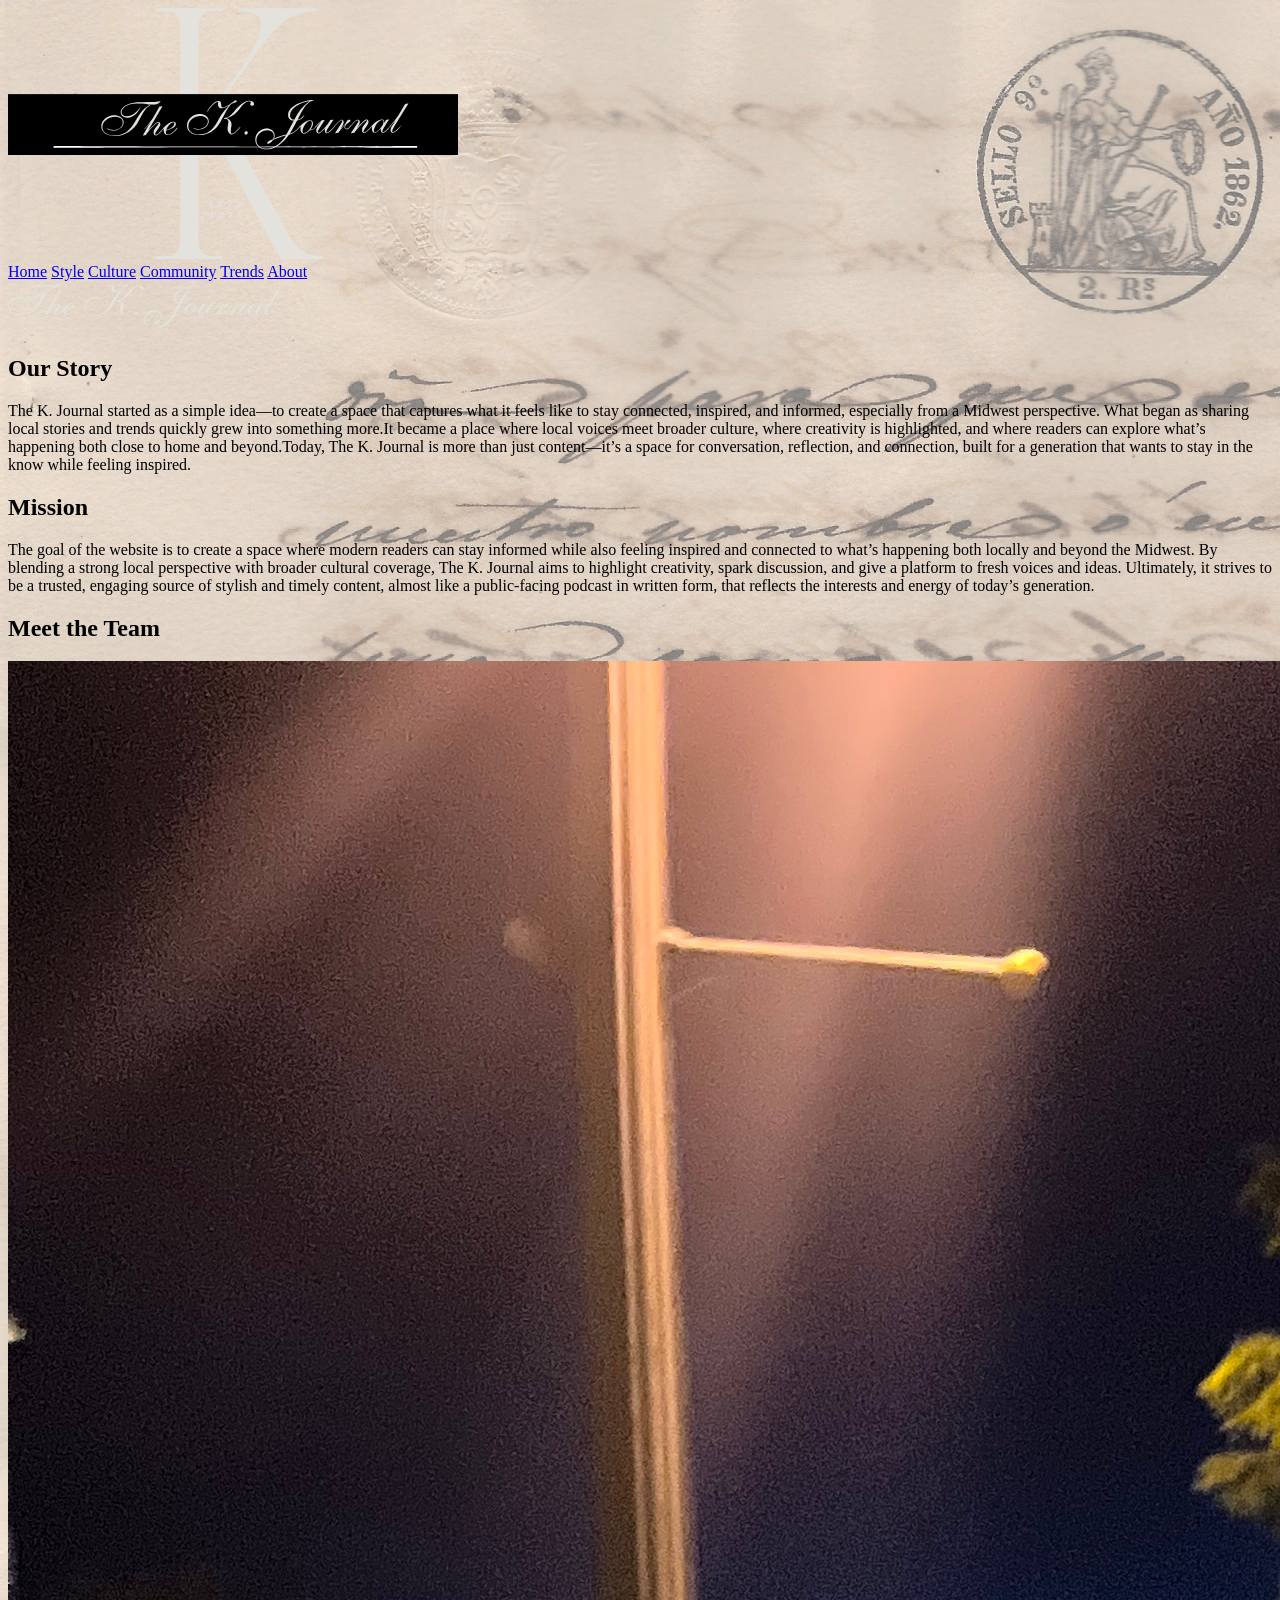
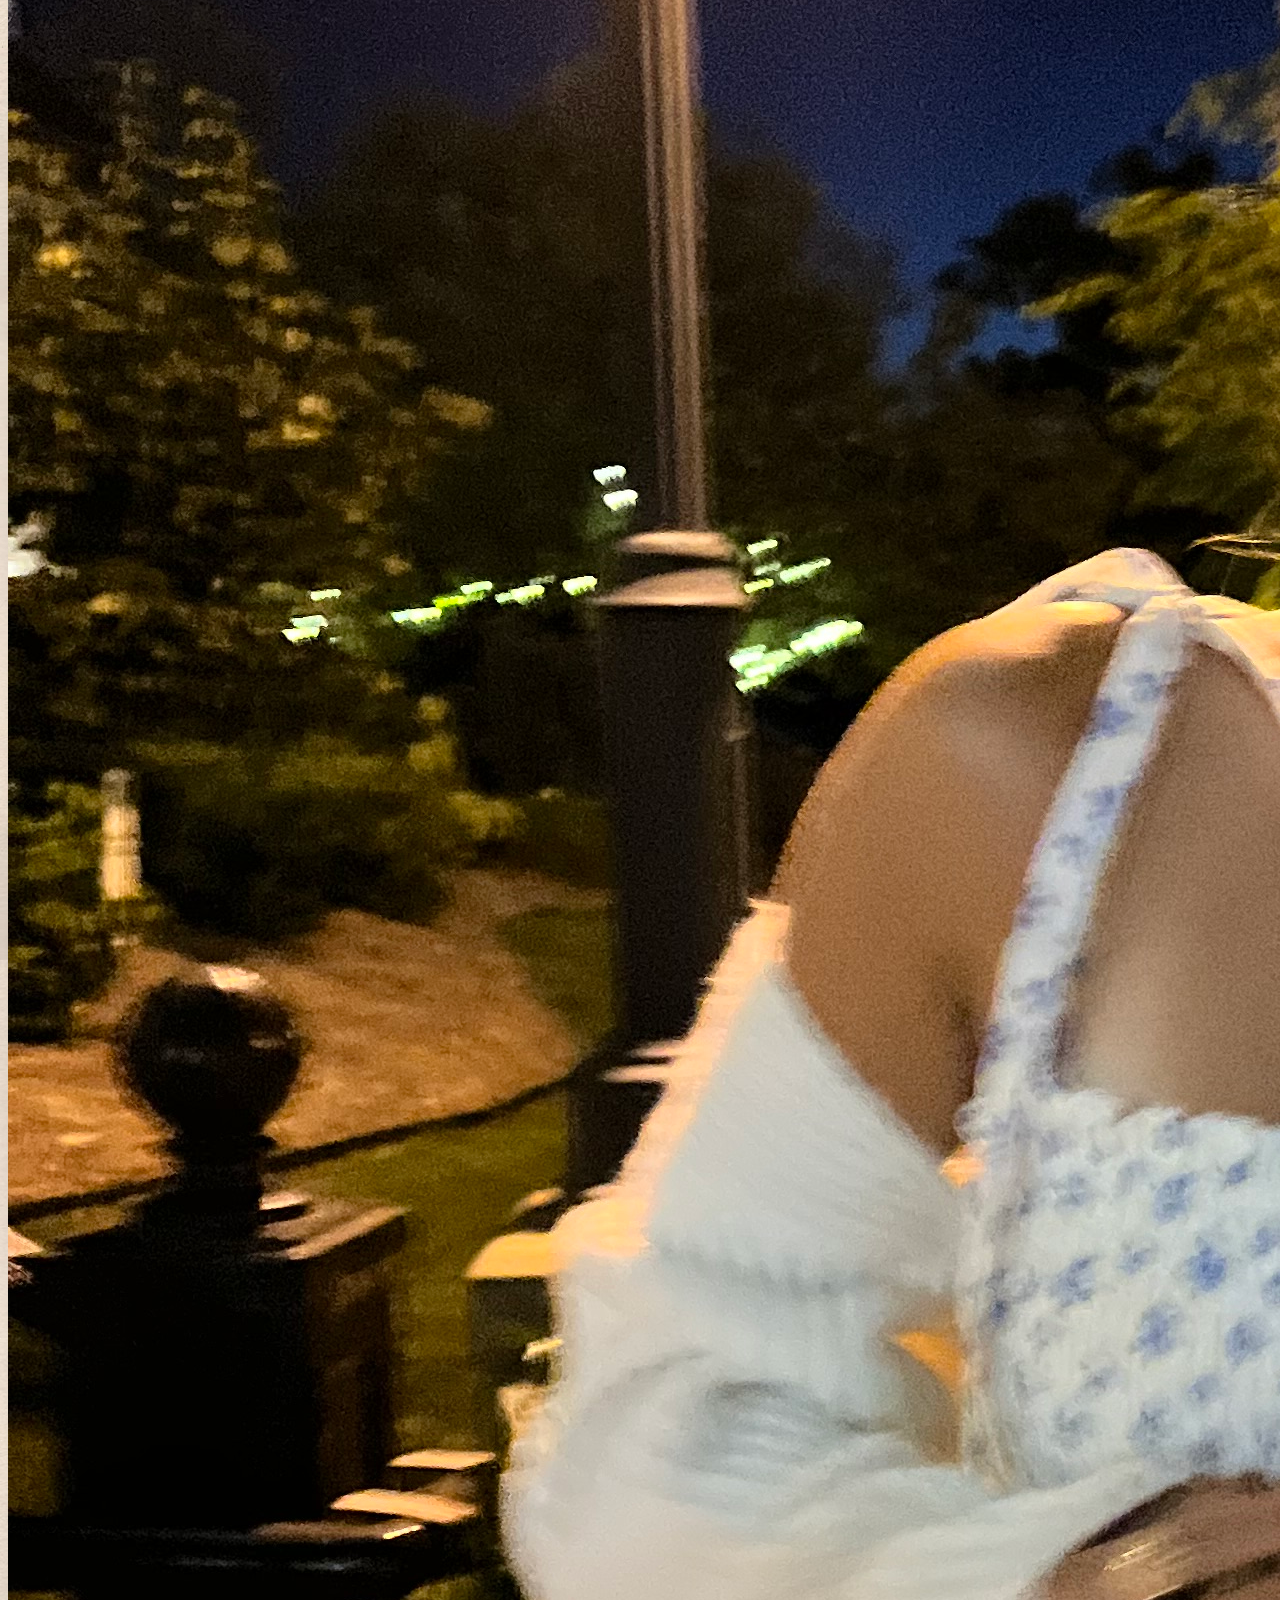
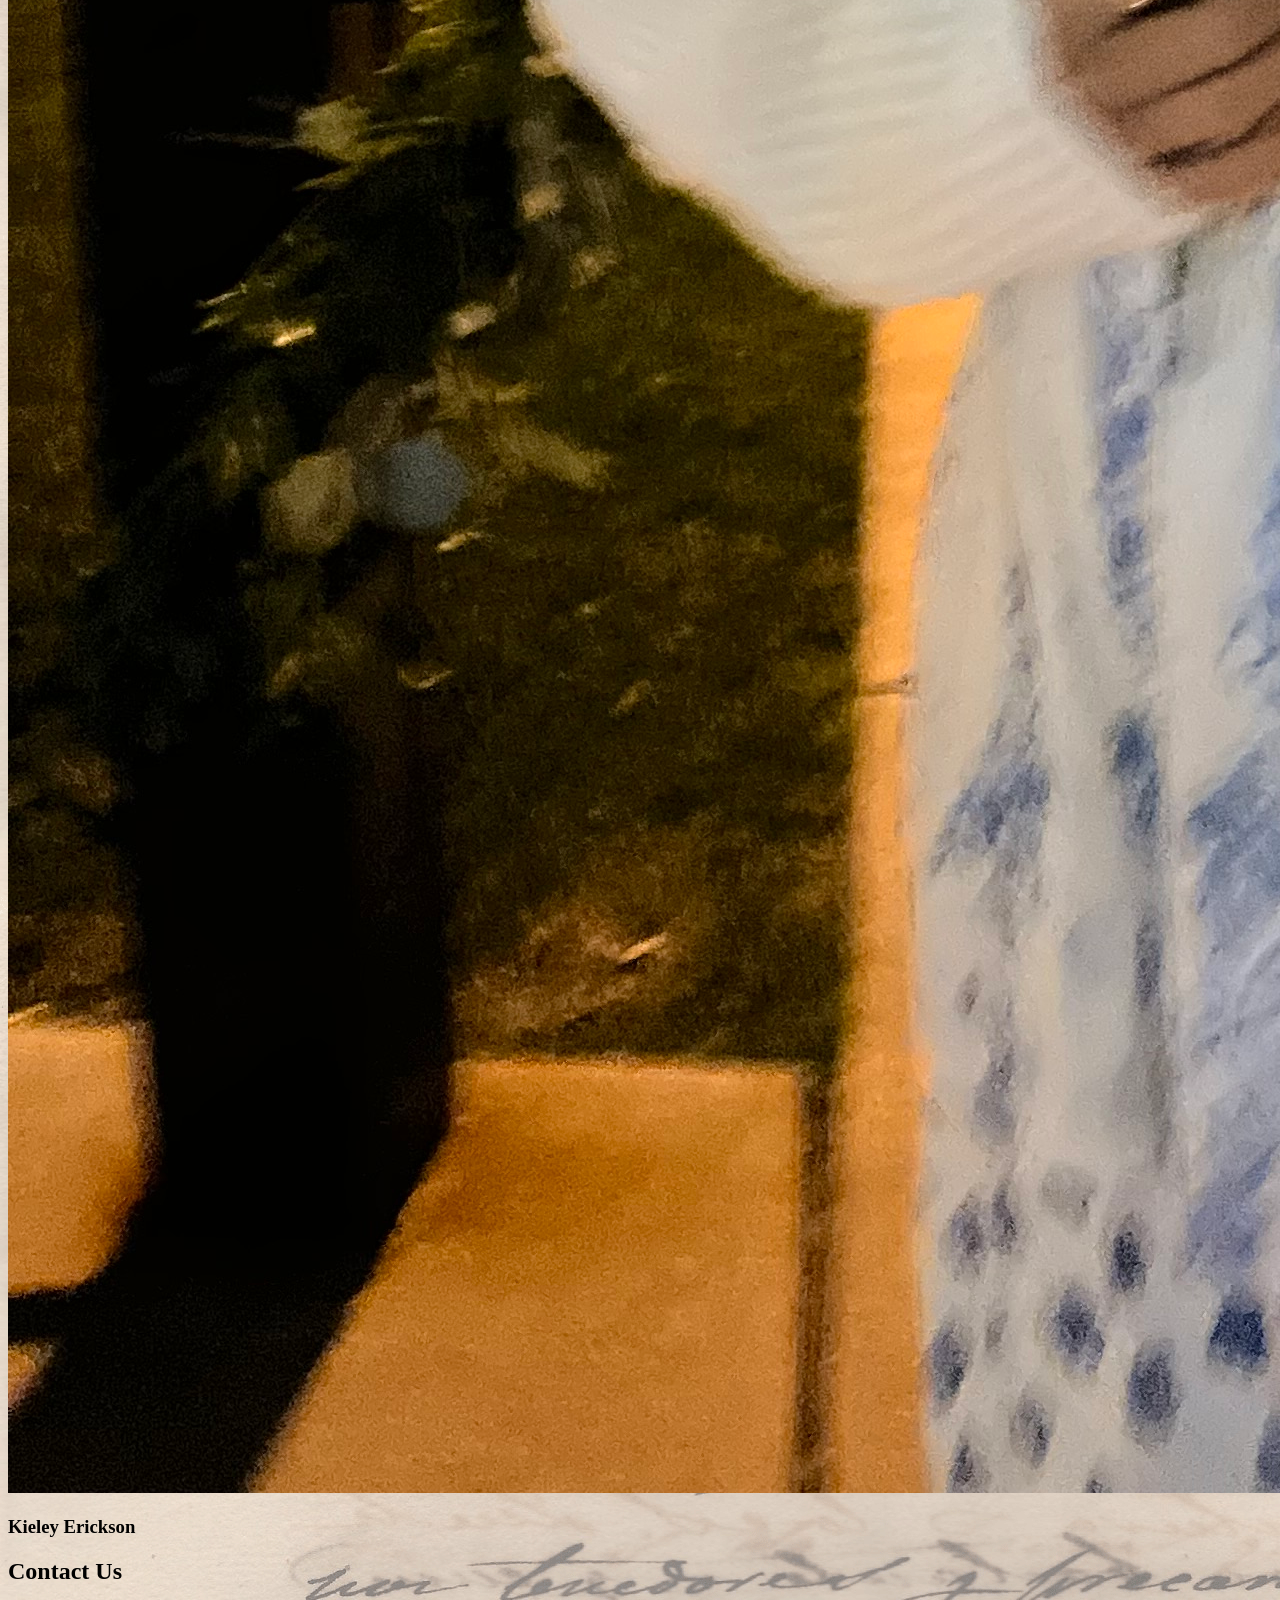
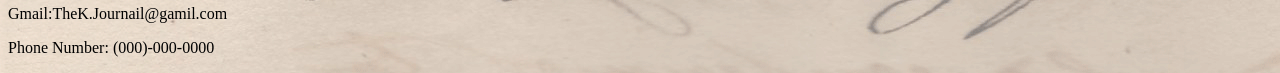
==== about.html @ 37d0058e "part 1" ====
<!DOCTYPE html>
<html lang="en">
<head>
    <meta charset="UTF-8">
    <meta name="viewport" content="width=device-width, initial-scale=1.0">
    <title>About</title>
    <link rel="stylesheet" href="styles.css">
</head>
<body>
    <header>
         <img src="images/logo.png" alt="logo">
        <nav>
            <a href="index.html">Home</a>
            <a href="style.html">Style</a>
            <a href="culture.html">Culture</a>
            <a href="community.html">Community</a>
            <a href="trends.html">Trends</a>
            <a href="about.html">About</a>
        </nav>
         <img src="images/kjournal.png" alt="kjournal">
    </header>
    <main>
        <section id="about class=about">
            <div>
            <H1>Our Story</H1>
                <p>The K. Journal started as a simple idea—to create a space that captures what it feels like to stay connected, inspired, and informed, especially from a Midwest perspective. What began as sharing local stories and trends quickly grew into something more.It became a place where local voices meet broader culture, where creativity is highlighted, and where readers can explore what’s happening both close to home and beyond.Today, The K. Journal is more than just content—it’s a space for conversation, reflection, and connection, built for a generation that wants to stay in the know while feeling inspired.</p>
            </div>
            <div>
        <h2>Mission</h2>
                <p>The goal of the website is to create a space where modern readers can stay informed while also feeling inspired and connected to what’s happening both locally and beyond the Midwest. By blending a strong local perspective with broader cultural coverage, The K. Journal aims to highlight creativity, spark discussion, and give a platform to fresh voices and ideas. Ultimately, it strives to be a trusted, engaging source of stylish and timely content, almost like a public-facing podcast in written form, that reflects the interests and energy of today’s generation.</p>
            </div>
            <div>
                <h2>Meet the Team</h2>
        <img src="images/me.jpg" alt="me">
        <h3>Kieley Erickson</h3>
            </div>
        </section>
    </main>
    <footer>
        <section class="footer">
        <h2>Contact Us</h2>
        <p>Gmail:TheK.Journail@gamil.com</p>
        <p>Phone Number: (000)-000-0000</p>
    </section>
    </footer>
</body>
</html>
---- styles.css ----
body{
    background-image: url(images/background.png);
}
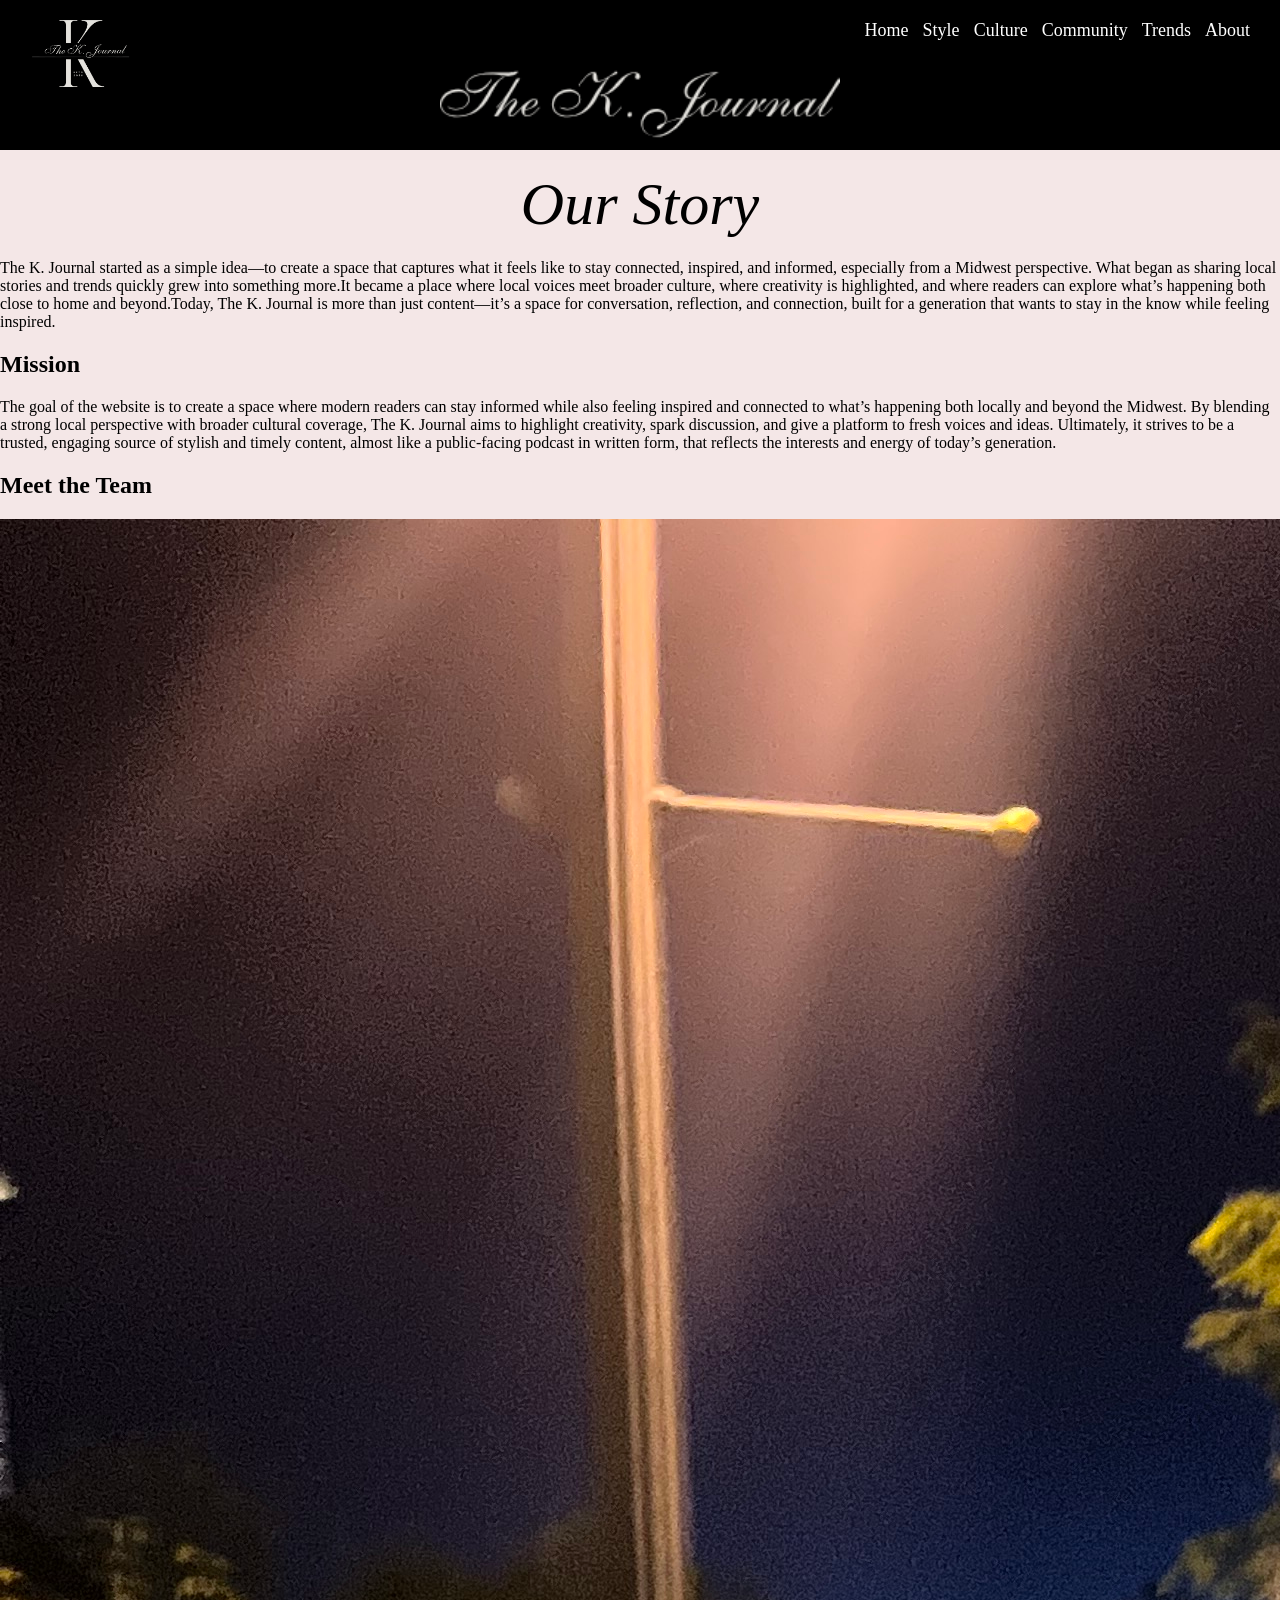
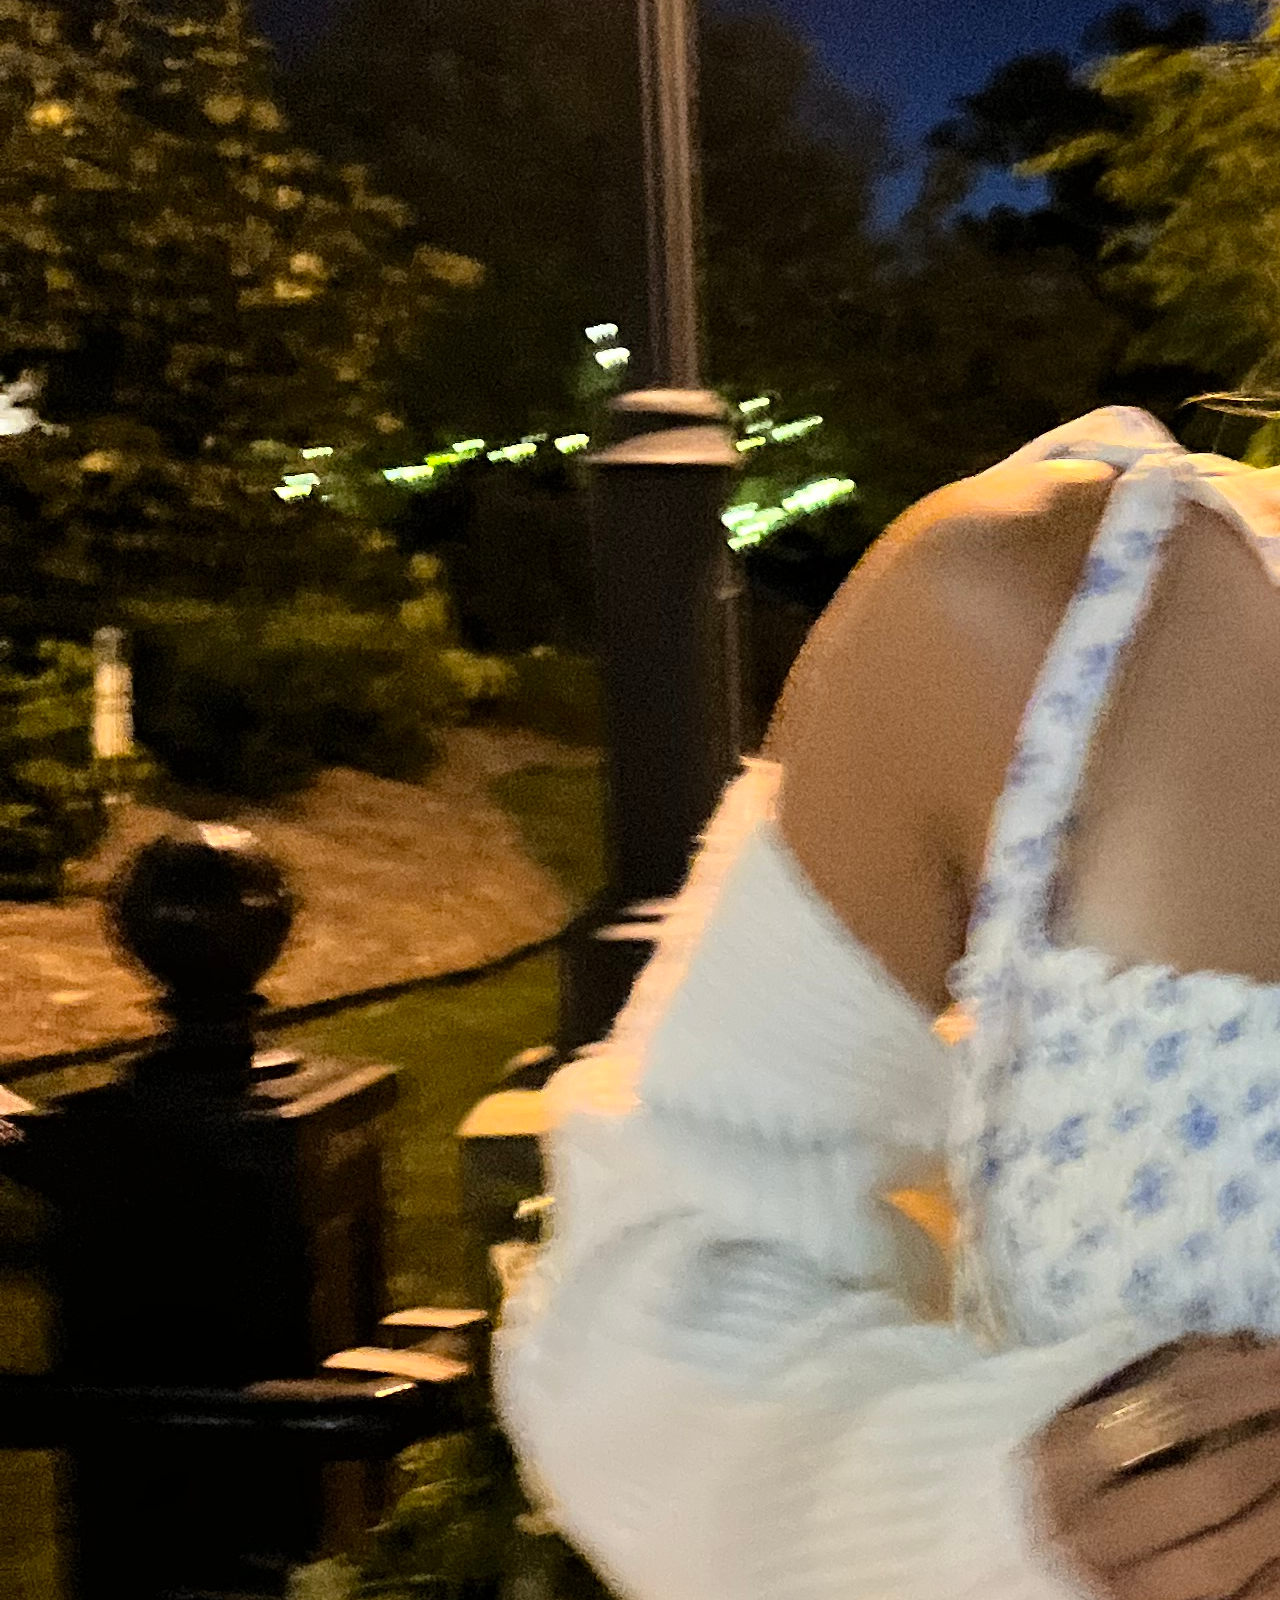
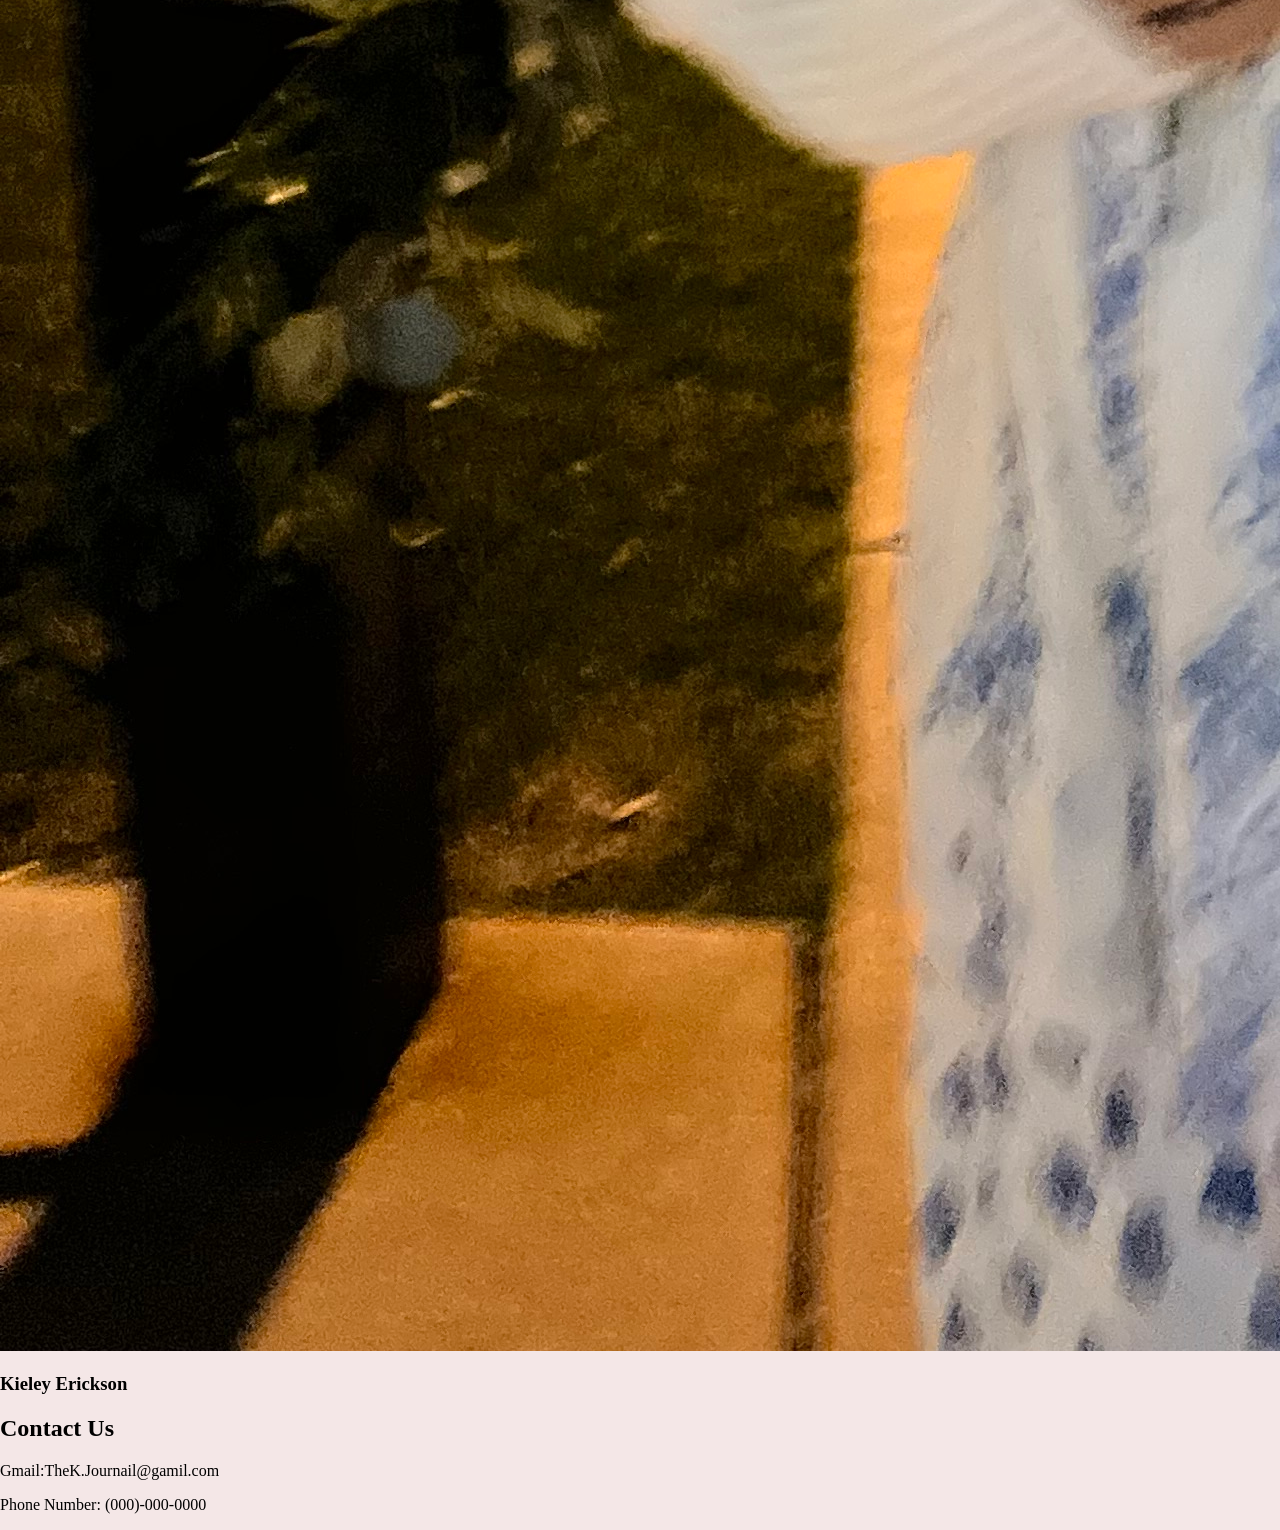
==== commit 3b310e0a: "part 2" ====
--- a/about.html
+++ b/about.html
@@ -8,7 +8,8 @@
 </head>
 <body>
     <header>
-         <img src="images/logo.png" alt="logo">
+       <img class="logo" src="images/logo.png" alt="logo">
+        <img class=title src="images/kjournal.png" alt="kjournal">
         <nav>
             <a href="index.html">Home</a>
             <a href="style.html">Style</a>
@@ -17,7 +18,6 @@
             <a href="trends.html">Trends</a>
             <a href="about.html">About</a>
         </nav>
-         <img src="images/kjournal.png" alt="kjournal">
     </header>
     <main>
         <section id="about class=about">
--- a/styles.css
+++ b/styles.css
@@ -1,3 +1,157 @@
 body{
-    background-image: url(images/background.png);
+   background-color: rgba(238, 216, 216, 0.598);
+    font-family: serif;
+    background-size: cover;
+    margin: 0;
 }
+header{
+    background-color: black;
+    position: relative;
+    height: 150px;
+}
+.logo{
+    width: 120px;
+    position: absolute;
+    left: 20px;
+    top: 20px;
+}
+
+.title{
+     width: 400px;
+    position: absolute;
+    left: 50%;
+    margin-left: -200px;
+    bottom: 10px;
+}
+nav{
+    position: absolute;
+    top: 20px;
+    right: 20px;
+}
+nav a{
+    color: white;
+    text-decoration: none;
+    margin-right: 10px;
+    font-size: 18px;
+}
+ h1{
+    font-size: 60px;
+    font-style: italic;
+    font-weight: normal;
+    text-align: center;
+    margin: 20px 0;
+}
+.Headline{
+    display: grid;
+    grid-template-columns: 1fr 1fr 1fr;
+    text-align: center;
+}
+.Headline div{
+    border-left: 1px solid black;
+    border-right: 1px solid black;
+    height: 300px;
+    padding: 10px;
+    display: flex;
+    flex-direction: column;
+    justify-content: center;
+    align-items: center;
+   
+}
+.mainimg{
+    width: 180px;
+    height: 120px;
+    object-fit: cover;
+    border: 4px solid black;
+    padding: 3px;
+    background-color: white;
+}
+.Headline div h2{
+    font-size: 28px;
+    font-weight: normal;
+    margin-top: 15px;
+}
+.Headline div p{
+    font-size: 20px;
+    margin: 5px;
+}
+.social{
+    width: 10px;
+    height: 10px;
+    border: none;
+    text-align: center;
+    padding: 0;
+    background: none;
+}
+.socialbox{
+    width: 180px;
+    height: 120px;
+    object-fit: cover;
+    border: 4px solid black;
+    padding: 3px;
+    background-color: white;
+}
+
+
+.style h1{
+    text-align: center;
+    font-size: 70px;
+    font-style: italic;
+    font-weight: normal;
+    margin: 20px;
+}
+.style{
+    display: grid;
+    grid-template-columns: 1fr 1fr 1fr;
+    text-align: center;
+    align-items: start;
+}
+.style div{
+    display: flex;
+    flex-direction: column;
+    align-items: center;
+}
+.style div img{
+    width: 220px;
+    height: 420px;
+    object-fit: cover;
+    border: 5px solid black;
+    border-radius: 50px;
+    padding: 0;
+    background-color: white;
+}
+.style div h2{
+    font-size: 32px;
+    font-weight: normal;
+    margin-top: 15px;
+}
+
+.arts{
+    position: absolute;
+    top: 0;
+    left: 20px;
+    text-align: center;
+}
+.entertainment{
+    position: absolute;
+    top: 300px;
+    left: 20px;
+    text-align: center;
+}
+.bookreview{
+    position: absolute;
+    top: 520px;
+    left: 280px;
+    text-align: center;
+}
+.music{
+    position: absolute;
+    top: 0;
+    right: 20px;
+    text-align: center;
+}
+.opinion{
+    position: absolute;
+    top: 320px;
+    right: 20px;
+    text-align: center;
+}
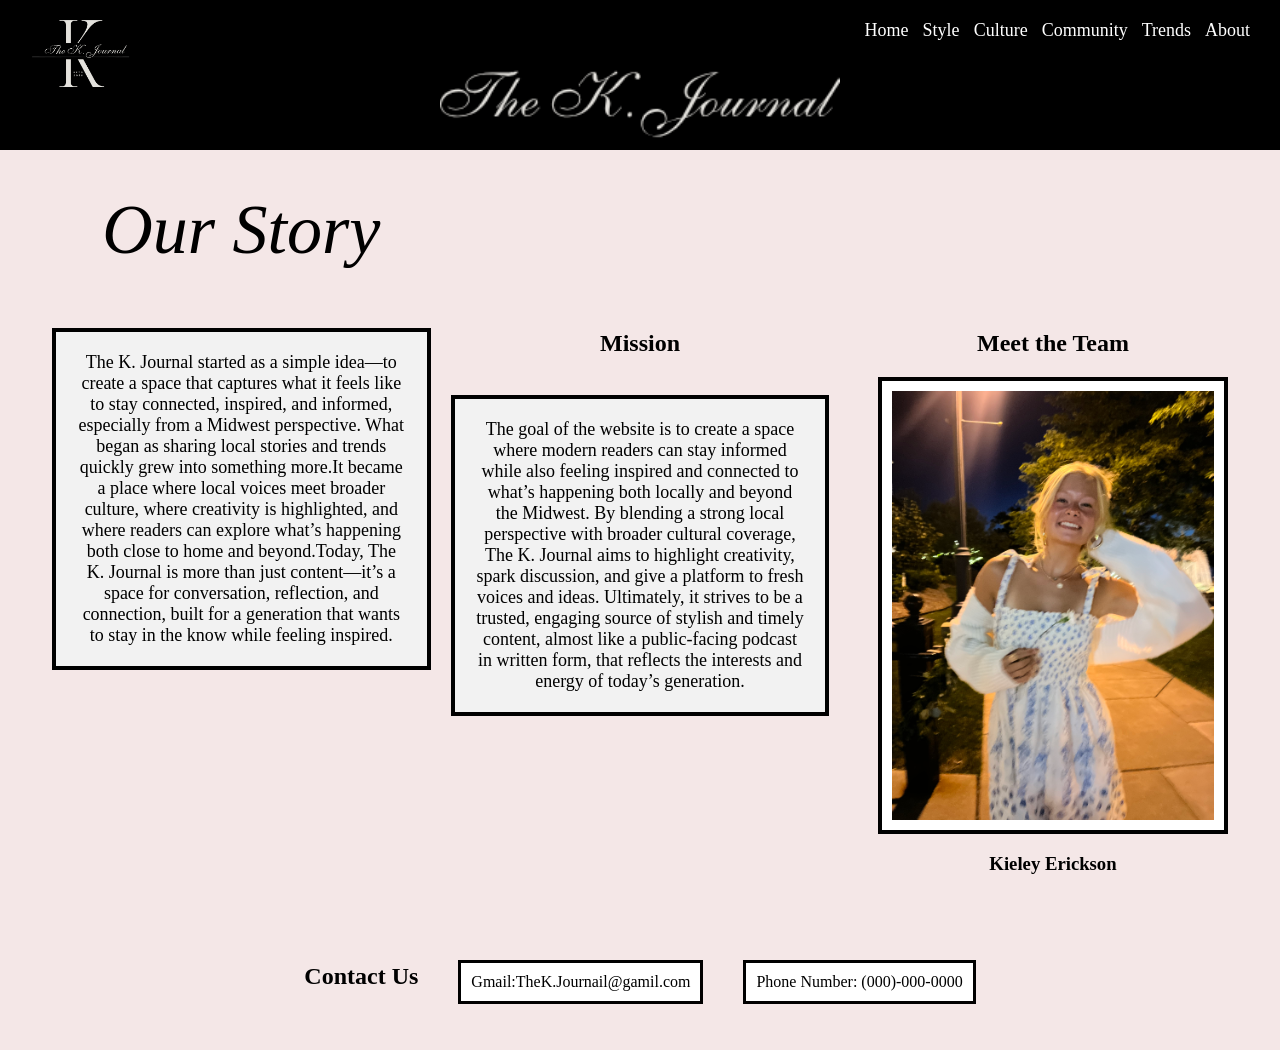
==== commit 013cd1d3: "the code finished" ====
--- a/about.html
+++ b/about.html
@@ -5,6 +5,11 @@
     <meta name="viewport" content="width=device-width, initial-scale=1.0">
     <title>About</title>
     <link rel="stylesheet" href="styles.css">
+<link rel="icon" type="image/png" href="/images/favicon-96x96.png" sizes="96x96" />
+<link rel="icon" type="image/svg+xml" href="/images/favicon.svg" />
+<link rel="shortcut icon" href="/images/favicon.ico" />
+<link rel="apple-touch-icon" sizes="180x180" href="/images/apple-touch-icon.png" />
+<link rel="manifest" href="/images/site.webmanifest" />
 </head>
 <body>
     <header>
@@ -20,16 +25,16 @@
         </nav>
     </header>
     <main>
-        <section id="about class=about">
-            <div>
+        <section class="about">
             <H1>Our Story</H1>
+            <div class="story">
                 <p>The K. Journal started as a simple idea—to create a space that captures what it feels like to stay connected, inspired, and informed, especially from a Midwest perspective. What began as sharing local stories and trends quickly grew into something more.It became a place where local voices meet broader culture, where creativity is highlighted, and where readers can explore what’s happening both close to home and beyond.Today, The K. Journal is more than just content—it’s a space for conversation, reflection, and connection, built for a generation that wants to stay in the know while feeling inspired.</p>
             </div>
-            <div>
+            <div class="mission">
         <h2>Mission</h2>
                 <p>The goal of the website is to create a space where modern readers can stay informed while also feeling inspired and connected to what’s happening both locally and beyond the Midwest. By blending a strong local perspective with broader cultural coverage, The K. Journal aims to highlight creativity, spark discussion, and give a platform to fresh voices and ideas. Ultimately, it strives to be a trusted, engaging source of stylish and timely content, almost like a public-facing podcast in written form, that reflects the interests and energy of today’s generation.</p>
             </div>
-            <div>
+            <div class="team">
                 <h2>Meet the Team</h2>
         <img src="images/me.jpg" alt="me">
         <h3>Kieley Erickson</h3>
--- a/styles.css
+++ b/styles.css
@@ -4,6 +4,13 @@
     background-size: cover;
     margin: 0;
 }
+h1{
+    font-size: 120px;
+    font-style: italic;
+    font-weight: normal;
+    text-align: center;
+    margin: 20px 0;
+}
 header{
     background-color: black;
     position: relative;
@@ -15,7 +22,6 @@
     left: 20px;
     top: 20px;
 }
-
 .title{
      width: 400px;
     position: absolute;
@@ -34,13 +40,6 @@
     margin-right: 10px;
     font-size: 18px;
 }
- h1{
-    font-size: 60px;
-    font-style: italic;
-    font-weight: normal;
-    text-align: center;
-    margin: 20px 0;
-}
 .Headline{
     display: grid;
     grid-template-columns: 1fr 1fr 1fr;
@@ -49,13 +48,11 @@
 .Headline div{
     border-left: 1px solid black;
     border-right: 1px solid black;
-    height: 300px;
     padding: 10px;
     display: flex;
     flex-direction: column;
-    justify-content: center;
+    justify-content: flex-start;
     align-items: center;
-   
 }
 .mainimg{
     width: 180px;
@@ -74,29 +71,39 @@
     font-size: 20px;
     margin: 5px;
 }
+
 .social{
-    width: 10px;
-    height: 10px;
-    border: none;
-    text-align: center;
-    padding: 0;
-    background: none;
+    width: 16px;
+    height: 16px;
+    vertical-align: middle;
 }
 .socialbox{
     width: 180px;
     height: 120px;
-    object-fit: cover;
     border: 4px solid black;
     padding: 3px;
     background-color: white;
-}
-
+    display: flex;
+    justify-content:left;
+    align-items: center;
+
+}
+.socialbox p{
+    margin: 5px 0;
+    font-size: 16px;
+}
+
+.Headline div h2{
+    font-size: 28px;
+    font-weight: normal;
+    margin-top: 15px;
+    cursor: pointer;
+}
+.Headline div h2:hover{
+    text-decoration: underline;
+}
 
 .style h1{
-    text-align: center;
-    font-size: 70px;
-    font-style: italic;
-    font-weight: normal;
     margin: 20px;
 }
 .style{
@@ -124,34 +131,420 @@
     font-weight: normal;
     margin-top: 15px;
 }
-
+.style div h2{
+    font-size: 32px;
+    font-weight: normal;
+    margin-top: 15px;
+    cursor: pointer;
+}
+.style div h2:hover{
+    text-decoration: underline;
+}
+
+.culture{
+    display: grid;
+    grid-template-columns: 1fr 1fr 1fr;
+    text-align: center;
+    align-items: center;
+    justify-items: center;
+    padding: 20px;
+}
+.culture h1{
+    grid-column: 1 / 4;
+}
+.culture div img{
+    width: 250px;
+    height: 250px;
+    object-fit: cover;
+    border-radius: 50%;
+    border: 6px solid darkslategray;
+}
+.culture div h2{
+    font-size: 42px;
+    font-weight: normal;
+    margin-bottom: 10px;
+}
 .arts{
-    position: absolute;
-    top: 0;
-    left: 20px;
-    text-align: center;
+    grid-column: 1;
+    grid-row: 2;
+}
+.music{
+    grid-column: 2;
+    grid-row: 3;
 }
 .entertainment{
-    position: absolute;
-    top: 300px;
-    left: 20px;
-    text-align: center;
+    grid-column: 1;
+    grid-row: 3;
+}
+.opinion{
+    grid-column: 3;
+    grid-row: 3;
 }
 .bookreview{
-    position: absolute;
-    top: 520px;
-    left: 280px;
-    text-align: center;
-}
-.music{
-    position: absolute;
-    top: 0;
-    right: 20px;
-    text-align: center;
-}
-.opinion{
-    position: absolute;
-    top: 320px;
-    right: 20px;
-    text-align: center;
-}
+    grid-column: 3;
+    grid-row: 2;
+}
+.Headline h2:hover,
+.style h2:hover,
+.culture h2:hover{
+    text-decoration: underline;
+    cursor: pointer;
+}
+
+.trends{
+    display: grid;
+    grid-template-columns: 1fr 1fr 1fr;
+    justify-items: center;
+    align-self: start;
+    padding: 20px;
+}
+.trends h1{
+    grid-column: 1/4;
+}
+.trends div{
+    text-align: center;
+}
+.trends img{
+    width: 180px;
+    height: 260px;
+    object-fit: cover;
+    border: 4px solid black;
+    padding: 10px;
+    background-color: white;
+}
+.trends h2{
+    font-size: 28px;
+    font-weight: normal;
+    margin-top: 10px;
+    cursor: pointer;
+}
+.trends h2:hover{
+    text-decoration: underline;
+}
+
+.pop img{
+  width: 180px;
+    height: 260px;
+    border-radius: 0;
+}
+
+
+.community{
+   display: grid;
+    grid-template-columns: 1fr 1fr;
+    justify-items: center;
+    align-items: start;
+    padding: 20px;
+}
+.community h1{
+    grid-column: 1/3;
+}
+.community div{
+    text-align: center;
+}
+.community h2{
+    font-size: 40px;
+    font-weight: normal;
+    margin-bottom: 10px;
+    cursor: pointer;
+}
+.community h2:hover{
+    text-decoration: underline;
+}
+.community img{
+    width: 320px;
+    height: 320px;
+    object-fit: cover;
+    border: 4px solid black;
+    padding: 10px;
+    background-color: white;
+}
+
+.about{
+    display: grid;
+    grid-template-columns: 1fr 1fr 1fr;
+    gap: 20px;
+    padding: 20px;
+    width: 95%;
+    margin: auto;
+    align-items: start;
+    box-sizing: border-box;
+}
+.story{
+    grid-column: 1;
+    justify-self: start;
+    text-align: center;
+}
+.mission{
+    grid-column: 2;
+    justify-self: center;
+    text-align: center;
+}
+.team{
+    grid-column: 3;
+    justify-self: end;
+    text-align: center;
+}
+.team img{
+    width: 100%;
+    max-width: 350px;
+    height: auto;
+    border: 4px solid black;
+    padding: 10px;
+    background-color: white;
+    box-sizing: border-box;
+}
+
+.story p,
+.mission p{
+    width: 100%;
+    max-width: 420px;
+    background-color: #f2f2f2;
+    border: 4px solid black;
+    padding: 20px;
+    font-size: 18px;
+    box-sizing: border-box;
+}
+.story,
+.mission,
+.team{
+    display: flex;
+    flex-direction: column;
+    align-items: center;
+}
+.footer{
+    display: flex;
+    justify-content: center;
+    gap: 40px;
+    margin: 30px;
+}
+.footer p{
+    background-color: white;
+    border: 3px solid black;
+    padding: 10px;
+}
+.about h1{
+    font-size: 70px;
+    font-style: italic;
+    font-weight: normal;
+    text-align: center;
+    margin-bottom: 20px;
+}
+@media screen and (max-width: 768px){
+
+.Headline{
+        grid-template-columns: 1fr 1fr;
+        justify-items: center;
+        gap: 20px;
+    }
+    h1{
+        font-size: 90px;
+    }
+    .Headline div{
+        min-height: 250px;
+        border-left: none;
+        border-right: none;
+    }
+    .mainimg{
+        width: 180px;
+        height: 120px;
+    }
+    .Headline div h2{
+        font-size: 28px;
+    }
+    .Headline .socialbox{
+        width: 180px;
+        height: 120px;
+        min-height: 120px;
+        border: 4px solid black;
+        padding: 3px;
+        background-color: white;
+        box-sizing: border-box;
+        display: flex;
+        flex-direction: column;
+        justify-content: center;
+        align-items: center;
+    }
+    .Headline .socialbox p{
+        font-size: 14px;
+        margin: 2px 0;
+    }
+    .social{
+        width: 16px;
+        height: 16px;
+    }
+
+
+.style{
+        grid-template-columns: 1fr 1fr;
+        justify-items: center;
+        gap: 20px;
+    }
+    .style h1{
+        grid-column: 1 / 3;
+    }
+    .style div img{
+        width: 250px;
+        height: 500px;
+        border-radius: 50px;
+    }
+    .style div h2{
+        font-size: 32px;
+    }
+
+    .fashion{
+        grid-column: 1;
+        grid-row: 2;
+    }
+    .outfit{
+        grid-column: 2;
+        grid-row: 2;
+    }
+    .spotlight{
+        grid-column: 1 / 3;
+        grid-row: 3;
+    }
+    h1{
+        font-size: 90px;
+    }
+
+     .culture{
+        grid-template-columns: 1fr 1fr;
+        gap: 20px;
+    }
+    .culture h1{
+        grid-column: 1 / 3;
+    }
+    .arts{
+        grid-column: 1;
+        grid-row: 2;
+    }
+    .bookreview{
+        grid-column: 2;
+        grid-row: 2;
+    }
+    .entertainment{
+        grid-column: 1;
+        grid-row: 4;
+    }
+    .opinion{
+        grid-column: 2;
+        grid-row: 4;
+    }
+    .music{
+        grid-column: 1 / 3;
+        grid-row: 5;
+    }
+
+.community{
+        grid-template-columns: 1fr;
+        gap: 30px;
+    }
+.community h1{
+        grid-column: 1;
+    }
+.community img{
+        width: 250px;
+        height: 250px;
+    }
+.community h2{
+        font-size: 32px;
+    }
+
+.culture div img{
+        width: 220px;
+        height: 220px;
+    }
+.culture div h2{
+        font-size: 32px;
+    }
+h1{
+        font-size: 90px;
+    }
+ nav{
+        font-size: 14px;
+    }
+.title{
+        width: 300px;
+        margin-left: -150px;
+    }
+.trends{
+        grid-template-columns: 1fr 1fr;
+        justify-items: center;
+        gap: 20px;
+    }
+.trends h1{
+        grid-column: 1 / 3;
+    }
+.pop{
+        grid-column: 1 / 3;
+    }
+.trends img{
+        width: 250px;
+        height: 350px;
+    }
+.pop img{
+        width: 180px;
+        height: 220px;
+    }
+.trends h2{
+        font-size: 32px;
+    }
+h1{
+        font-size: 90px;
+    }
+
+
+.about {
+        grid-template-columns: 1fr 1fr; 
+    }
+.about h1, .story {
+        grid-column: span 2;
+        width: 100%;
+        max-width: 100%;
+    }
+.story p{
+    max-width: 85%;
+    background-color: white;
+}
+.mission{
+    grid-column: 1;
+}
+.mission p, .team img {
+    border: 2px solid black; 
+    background-color: white;
+    padding: 15px;
+    width: 100%;
+    box-sizing: border-box;
+    display: block;
+    }
+ .team {
+    border: none;
+    background: none;
+    padding: 0;
+    grid-column: 2;
+    }
+
+.mission, .team {
+    display: flex;
+    flex-direction: column;
+    align-items: center;
+    border: none;
+    background: none;
+    padding: 0;
+}
+ header {
+        background-color: black;
+        padding: 20px 0;
+    }
+.footer {
+        flex-direction: row; 
+        align-items: center;
+        gap: 10px;
+    }
+.footer p {
+        border: 2px solid black;
+        font-size: 16px;
+    }
+
+}
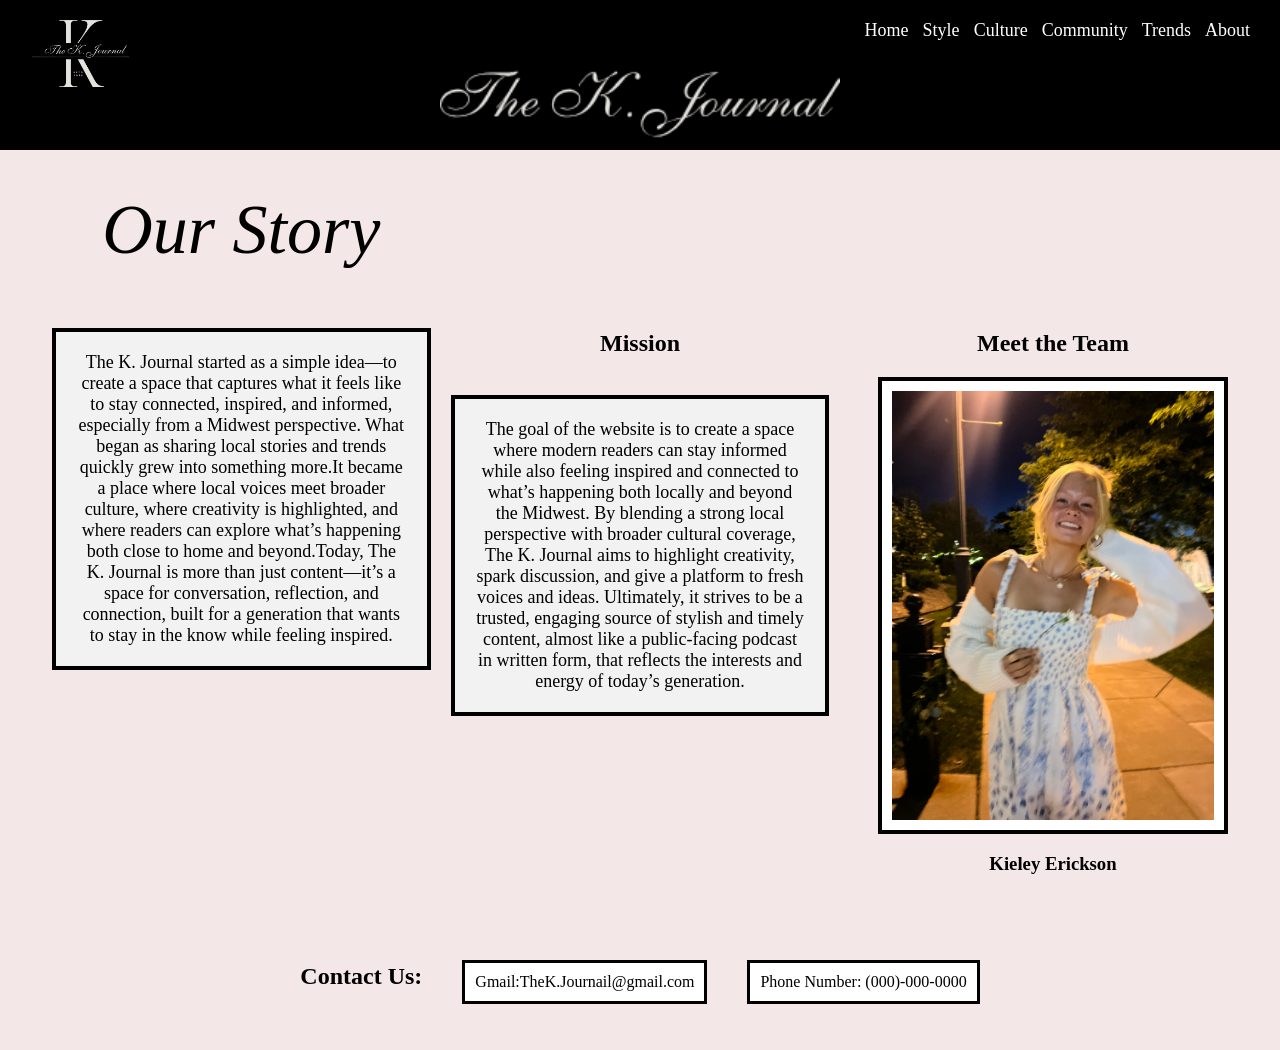
==== commit e9c02728: "error fixed" ====
--- a/about.html
+++ b/about.html
@@ -9,6 +9,7 @@
 <link rel="icon" type="image/svg+xml" href="/images/favicon.svg" />
 <link rel="shortcut icon" href="/images/favicon.ico" />
 <link rel="apple-touch-icon" sizes="180x180" href="/images/apple-touch-icon.png" />
+<meta name="apple-mobile-web-app-title" content="K.Journal" />
 <link rel="manifest" href="/images/site.webmanifest" />
 </head>
 <body>
@@ -43,8 +44,8 @@
     </main>
     <footer>
         <section class="footer">
-        <h2>Contact Us</h2>
-        <p>Gmail:TheK.Journail@gamil.com</p>
+        <h2>Contact Us:</h2>
+        <p>Gmail:TheK.Journail@gmail.com</p>
         <p>Phone Number: (000)-000-0000</p>
     </section>
     </footer>
